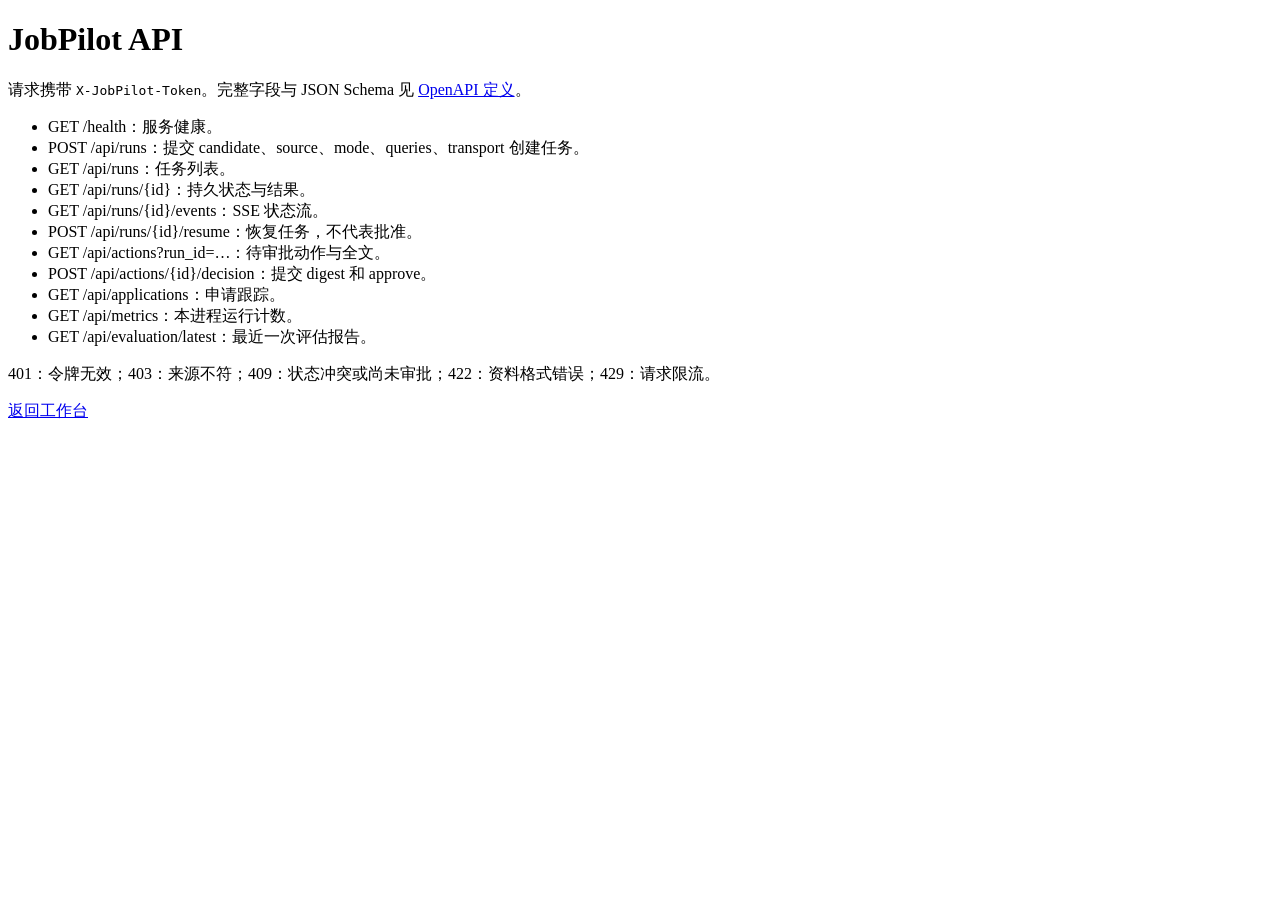
==== app/web/api.html @ 0eab62bc "feat: add phase 11 deployment reliability and observability" ====
<!doctype html><html lang="zh-CN"><head><meta charset="utf-8"><title>JobPilot API</title><link rel="stylesheet" href="/static/style.css"></head>
<body><main><h1>JobPilot API</h1><p>请求携带 <code>X-JobPilot-Token</code>。完整字段与 JSON Schema 见 <a href="/openapi.json">OpenAPI 定义</a>。</p>
<section class="panel"><ul><li>GET /health：服务健康。</li><li>POST /api/runs：提交 candidate、source、mode、queries、transport 创建任务。</li><li>GET /api/runs：任务列表。</li><li>GET /api/runs/{id}：持久状态与结果。</li><li>GET /api/runs/{id}/events：SSE 状态流。</li><li>POST /api/runs/{id}/resume：恢复任务，不代表批准。</li><li>GET /api/actions?run_id=…：待审批动作与全文。</li><li>POST /api/actions/{id}/decision：提交 digest 和 approve。</li><li>GET /api/applications：申请跟踪。</li><li>GET /api/metrics：本进程运行计数。</li><li>GET /api/evaluation/latest：最近一次评估报告。</li></ul></section>
<p>401：令牌无效；403：来源不符；409：状态冲突或尚未审批；422：资料格式错误；429：请求限流。</p><a href="/">返回工作台</a></main></body></html>
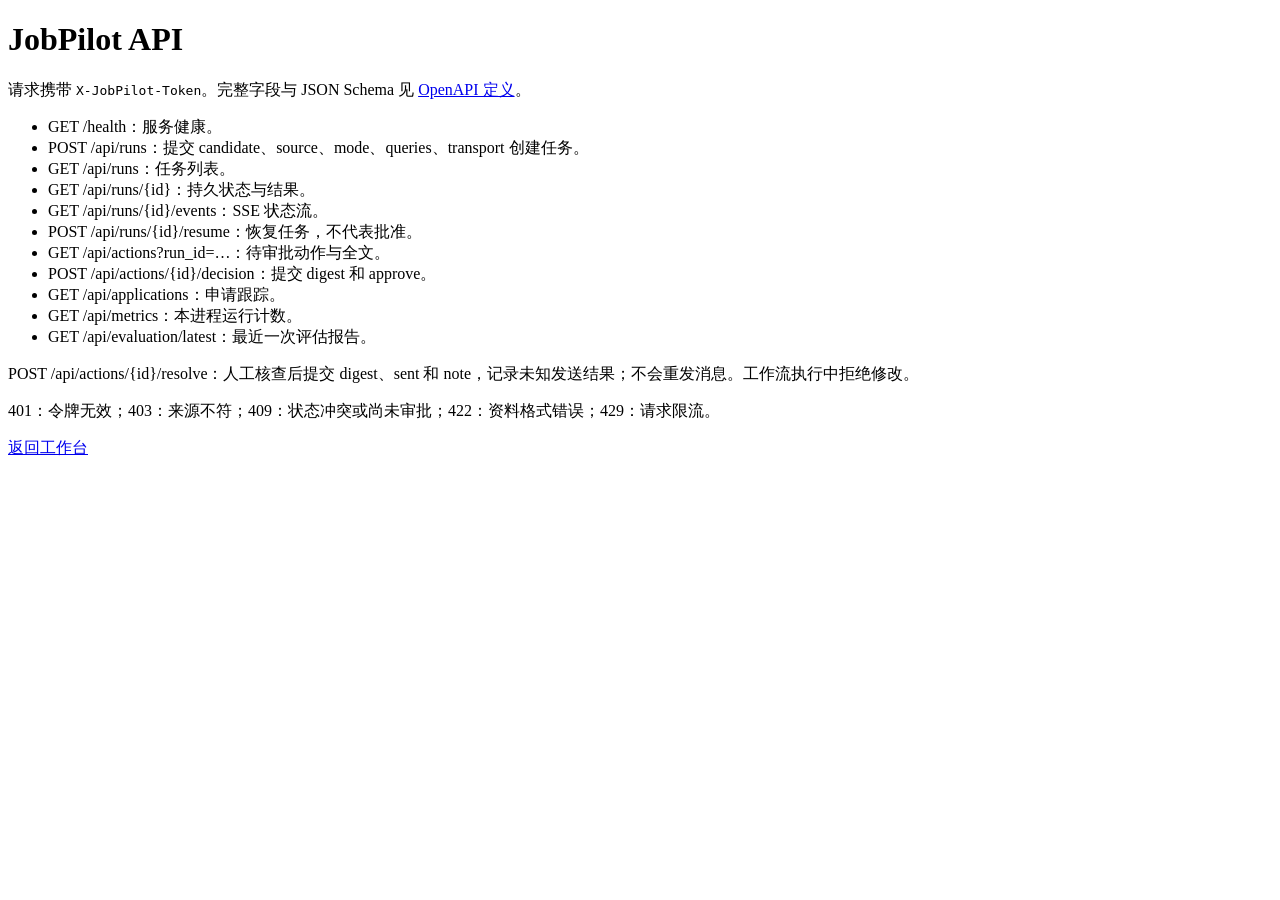
==== commit 3fa77b24: "fix: pause uncertain actions for audited human recovery" ====
--- a/app/web/api.html
+++ b/app/web/api.html
@@ -1,4 +1,5 @@
 <!doctype html><html lang="zh-CN"><head><meta charset="utf-8"><title>JobPilot API</title><link rel="stylesheet" href="/static/style.css"></head>
 <body><main><h1>JobPilot API</h1><p>请求携带 <code>X-JobPilot-Token</code>。完整字段与 JSON Schema 见 <a href="/openapi.json">OpenAPI 定义</a>。</p>
 <section class="panel"><ul><li>GET /health：服务健康。</li><li>POST /api/runs：提交 candidate、source、mode、queries、transport 创建任务。</li><li>GET /api/runs：任务列表。</li><li>GET /api/runs/{id}：持久状态与结果。</li><li>GET /api/runs/{id}/events：SSE 状态流。</li><li>POST /api/runs/{id}/resume：恢复任务，不代表批准。</li><li>GET /api/actions?run_id=…：待审批动作与全文。</li><li>POST /api/actions/{id}/decision：提交 digest 和 approve。</li><li>GET /api/applications：申请跟踪。</li><li>GET /api/metrics：本进程运行计数。</li><li>GET /api/evaluation/latest：最近一次评估报告。</li></ul></section>
+<p>POST /api/actions/{id}/resolve：人工核查后提交 digest、sent 和 note，记录未知发送结果；不会重发消息。工作流执行中拒绝修改。</p>
 <p>401：令牌无效；403：来源不符；409：状态冲突或尚未审批；422：资料格式错误；429：请求限流。</p><a href="/">返回工作台</a></main></body></html>
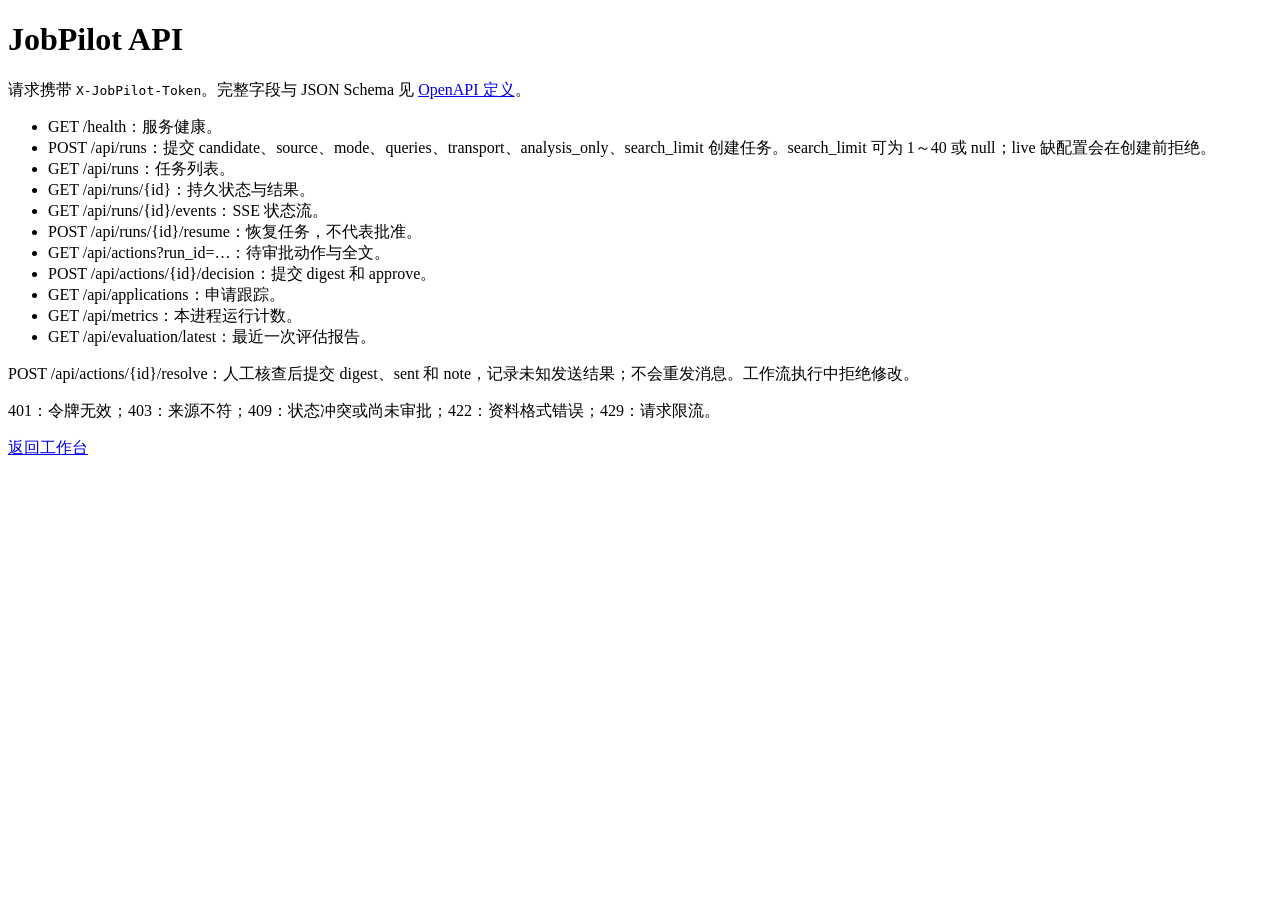
==== commit d7e4f48f: "feat: add bounded search and preserve readable job results" ====
--- a/app/web/api.html
+++ b/app/web/api.html
@@ -1,5 +1,5 @@
 <!doctype html><html lang="zh-CN"><head><meta charset="utf-8"><title>JobPilot API</title><link rel="stylesheet" href="/static/style.css"></head>
 <body><main><h1>JobPilot API</h1><p>请求携带 <code>X-JobPilot-Token</code>。完整字段与 JSON Schema 见 <a href="/openapi.json">OpenAPI 定义</a>。</p>
-<section class="panel"><ul><li>GET /health：服务健康。</li><li>POST /api/runs：提交 candidate、source、mode、queries、transport 创建任务。</li><li>GET /api/runs：任务列表。</li><li>GET /api/runs/{id}：持久状态与结果。</li><li>GET /api/runs/{id}/events：SSE 状态流。</li><li>POST /api/runs/{id}/resume：恢复任务，不代表批准。</li><li>GET /api/actions?run_id=…：待审批动作与全文。</li><li>POST /api/actions/{id}/decision：提交 digest 和 approve。</li><li>GET /api/applications：申请跟踪。</li><li>GET /api/metrics：本进程运行计数。</li><li>GET /api/evaluation/latest：最近一次评估报告。</li></ul></section>
+<section class="panel"><ul><li>GET /health：服务健康。</li><li>POST /api/runs：提交 candidate、source、mode、queries、transport、analysis_only、search_limit 创建任务。search_limit 可为 1～40 或 null；live 缺配置会在创建前拒绝。</li><li>GET /api/runs：任务列表。</li><li>GET /api/runs/{id}：持久状态与结果。</li><li>GET /api/runs/{id}/events：SSE 状态流。</li><li>POST /api/runs/{id}/resume：恢复任务，不代表批准。</li><li>GET /api/actions?run_id=…：待审批动作与全文。</li><li>POST /api/actions/{id}/decision：提交 digest 和 approve。</li><li>GET /api/applications：申请跟踪。</li><li>GET /api/metrics：本进程运行计数。</li><li>GET /api/evaluation/latest：最近一次评估报告。</li></ul></section>
 <p>POST /api/actions/{id}/resolve：人工核查后提交 digest、sent 和 note，记录未知发送结果；不会重发消息。工作流执行中拒绝修改。</p>
 <p>401：令牌无效；403：来源不符；409：状态冲突或尚未审批；422：资料格式错误；429：请求限流。</p><a href="/">返回工作台</a></main></body></html>
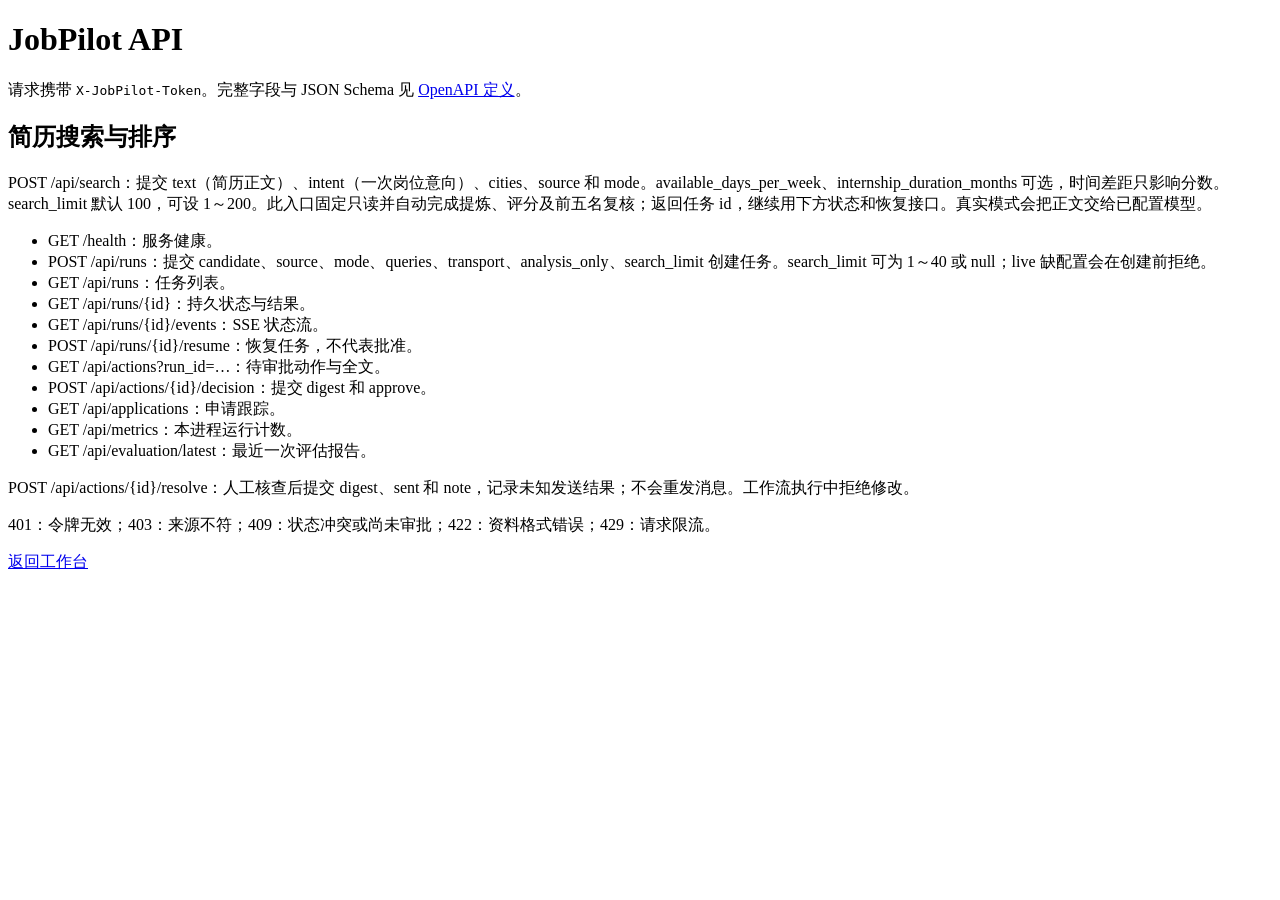
==== commit 9e64fae4: "feat: simplify dashboard to resume-first ranked search" ====
--- a/app/web/api.html
+++ b/app/web/api.html
@@ -1,5 +1,6 @@
 <!doctype html><html lang="zh-CN"><head><meta charset="utf-8"><title>JobPilot API</title><link rel="stylesheet" href="/static/style.css"></head>
 <body><main><h1>JobPilot API</h1><p>请求携带 <code>X-JobPilot-Token</code>。完整字段与 JSON Schema 见 <a href="/openapi.json">OpenAPI 定义</a>。</p>
+<section class="panel"><h2>简历搜索与排序</h2><p>POST /api/search：提交 text（简历正文）、intent（一次岗位意向）、cities、source 和 mode。available_days_per_week、internship_duration_months 可选，时间差距只影响分数。search_limit 默认 100，可设 1～200。此入口固定只读并自动完成提炼、评分及前五名复核；返回任务 id，继续用下方状态和恢复接口。真实模式会把正文交给已配置模型。</p></section>
 <section class="panel"><ul><li>GET /health：服务健康。</li><li>POST /api/runs：提交 candidate、source、mode、queries、transport、analysis_only、search_limit 创建任务。search_limit 可为 1～40 或 null；live 缺配置会在创建前拒绝。</li><li>GET /api/runs：任务列表。</li><li>GET /api/runs/{id}：持久状态与结果。</li><li>GET /api/runs/{id}/events：SSE 状态流。</li><li>POST /api/runs/{id}/resume：恢复任务，不代表批准。</li><li>GET /api/actions?run_id=…：待审批动作与全文。</li><li>POST /api/actions/{id}/decision：提交 digest 和 approve。</li><li>GET /api/applications：申请跟踪。</li><li>GET /api/metrics：本进程运行计数。</li><li>GET /api/evaluation/latest：最近一次评估报告。</li></ul></section>
 <p>POST /api/actions/{id}/resolve：人工核查后提交 digest、sent 和 note，记录未知发送结果；不会重发消息。工作流执行中拒绝修改。</p>
 <p>401：令牌无效；403：来源不符；409：状态冲突或尚未审批；422：资料格式错误；429：请求限流。</p><a href="/">返回工作台</a></main></body></html>
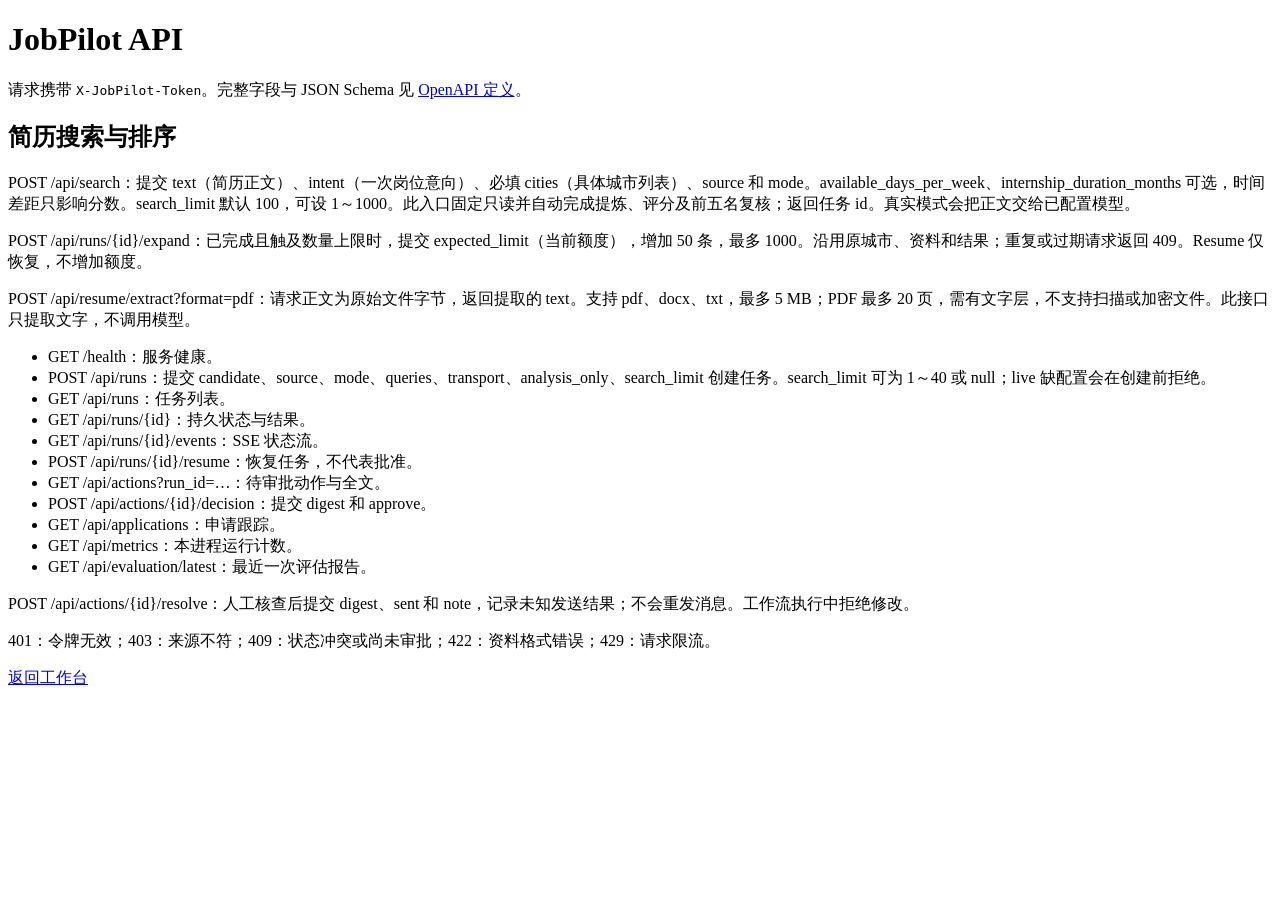
==== commit 85b52f84: "feat: add PDF resumes and city-scoped expandable search" ====
--- a/app/web/api.html
+++ b/app/web/api.html
@@ -1,6 +1,6 @@
 <!doctype html><html lang="zh-CN"><head><meta charset="utf-8"><title>JobPilot API</title><link rel="stylesheet" href="/static/style.css"></head>
 <body><main><h1>JobPilot API</h1><p>请求携带 <code>X-JobPilot-Token</code>。完整字段与 JSON Schema 见 <a href="/openapi.json">OpenAPI 定义</a>。</p>
-<section class="panel"><h2>简历搜索与排序</h2><p>POST /api/search：提交 text（简历正文）、intent（一次岗位意向）、cities、source 和 mode。available_days_per_week、internship_duration_months 可选，时间差距只影响分数。search_limit 默认 100，可设 1～200。此入口固定只读并自动完成提炼、评分及前五名复核；返回任务 id，继续用下方状态和恢复接口。真实模式会把正文交给已配置模型。</p></section>
+<section class="panel"><h2>简历搜索与排序</h2><p>POST /api/search：提交 text（简历正文）、intent（一次岗位意向）、必填 cities（具体城市列表）、source 和 mode。available_days_per_week、internship_duration_months 可选，时间差距只影响分数。search_limit 默认 100，可设 1～1000。此入口固定只读并自动完成提炼、评分及前五名复核；返回任务 id。真实模式会把正文交给已配置模型。</p><p>POST /api/runs/{id}/expand：已完成且触及数量上限时，提交 expected_limit（当前额度），增加 50 条，最多 1000。沿用原城市、资料和结果；重复或过期请求返回 409。Resume 仅恢复，不增加额度。</p><p>POST /api/resume/extract?format=pdf：请求正文为原始文件字节，返回提取的 text。支持 pdf、docx、txt，最多 5 MB；PDF 最多 20 页，需有文字层，不支持扫描或加密文件。此接口只提取文字，不调用模型。</p></section>
 <section class="panel"><ul><li>GET /health：服务健康。</li><li>POST /api/runs：提交 candidate、source、mode、queries、transport、analysis_only、search_limit 创建任务。search_limit 可为 1～40 或 null；live 缺配置会在创建前拒绝。</li><li>GET /api/runs：任务列表。</li><li>GET /api/runs/{id}：持久状态与结果。</li><li>GET /api/runs/{id}/events：SSE 状态流。</li><li>POST /api/runs/{id}/resume：恢复任务，不代表批准。</li><li>GET /api/actions?run_id=…：待审批动作与全文。</li><li>POST /api/actions/{id}/decision：提交 digest 和 approve。</li><li>GET /api/applications：申请跟踪。</li><li>GET /api/metrics：本进程运行计数。</li><li>GET /api/evaluation/latest：最近一次评估报告。</li></ul></section>
 <p>POST /api/actions/{id}/resolve：人工核查后提交 digest、sent 和 note，记录未知发送结果；不会重发消息。工作流执行中拒绝修改。</p>
 <p>401：令牌无效；403：来源不符；409：状态冲突或尚未审批；422：资料格式错误；429：请求限流。</p><a href="/">返回工作台</a></main></body></html>
